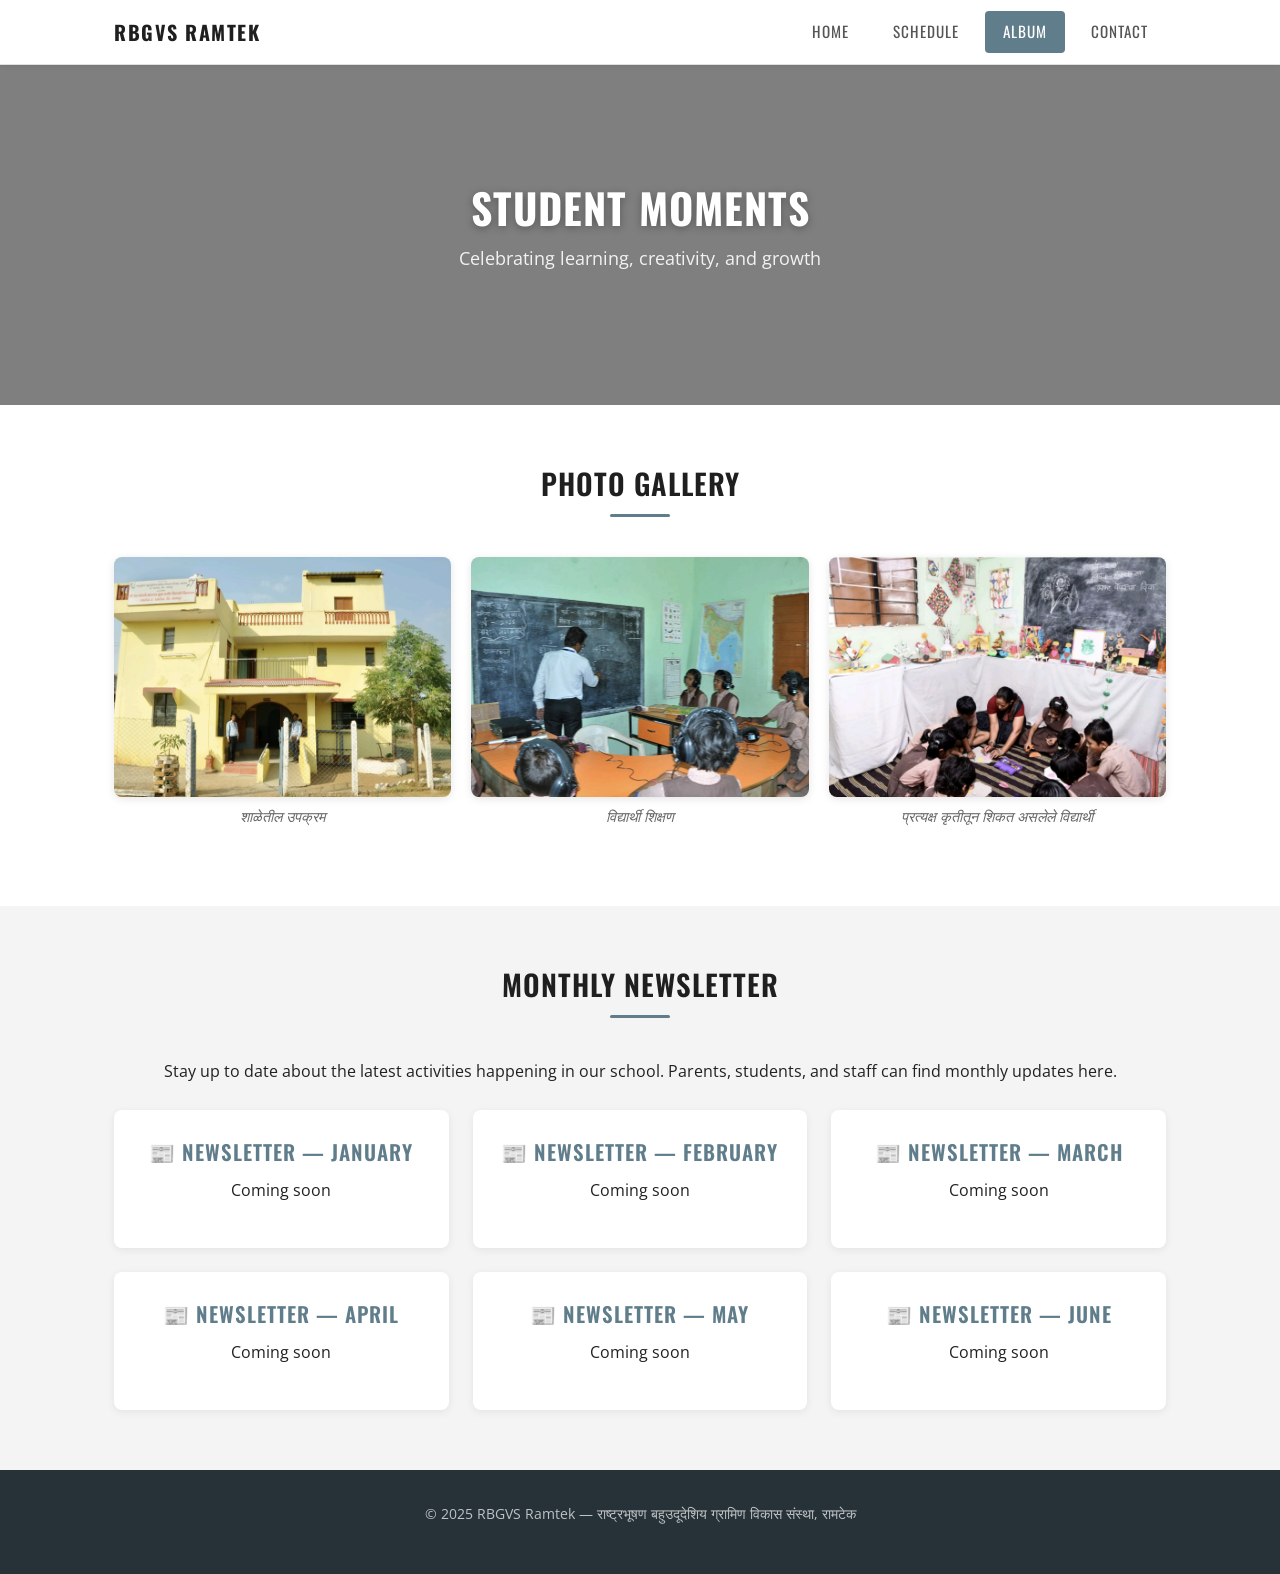
==== album.html @ 80c4b429 "init" ====
<!DOCTYPE html>
<html lang="en">
<head>
  <meta charset="UTF-8">
  <meta name="viewport" content="width=device-width, initial-scale=1.0">
  <title>RBGVS Ramtek — Album</title>
  <meta name="description" content="Student moments and photo album from RBGVS Ramtek school">
  <link rel="preconnect" href="https://fonts.googleapis.com">
  <link rel="preconnect" href="https://fonts.gstatic.com" crossorigin>
  <link href="https://fonts.googleapis.com/css2?family=Oswald:wght@400;600;700&family=Open+Sans:wght@400;600;700&display=swap" rel="stylesheet">
  <link rel="stylesheet" href="css/style.css">
</head>
<body>

  <!-- Navigation -->
  <nav class="navbar">
    <div class="container">
      <a href="index.html" class="navbar-brand">RBGVS Ramtek</a>
      <button class="nav-toggle" aria-label="Toggle navigation" onclick="document.querySelector('.nav-links').classList.toggle('open')">☰</button>
      <ul class="nav-links">
        <li><a href="index.html">Home</a></li>
        <li><a href="schedule.html">Schedule</a></li>
        <li><a href="album.html" class="active">Album</a></li>
        <li><a href="contact.html">Contact</a></li>
      </ul>
    </div>
  </nav>

  <!-- Hero Section -->
  <section class="hero" style="background-image: url('https://lh3.googleusercontent.com/sitesv/APaQ0SSe3ETGXWO1ke3KUgmhqgYfi1ZLv07xzNZyzpx0JYfcTrK26tUjvYfjaEUURpwKRrVb5ENp2_qKSdPU8v9dqMMZ8ddJejTH31KIf6jXVL8DXcw_N-OHi37tczmhamOztVNAoi3IInH9DwDbqxSggMh5UDqxHoh_G4WigrbIgXU5yEIt6nLpUqA_xNA=w16383');">
    <div class="hero-content">
      <h1>Student Moments</h1>
      <p>Celebrating learning, creativity, and growth</p>
    </div>
  </section>

  <!-- Gallery Section -->
  <section class="section">
    <div class="container">
      <h2 class="section-title">Photo Gallery</h2>
      <div class="gallery">
        <div>
          <img src="2.png" alt="School activities">
          <p class="gallery-caption">शाळेतील उपक्रम</p>
        </div>
        <div>
                    <img src="1.png" alt="Students learning">
          <p class="gallery-caption">विद्यार्थी शिक्षण</p>
        </div>
        <div>
          <img src="4.png" alt="Practical learning">
          <p class="gallery-caption">प्रत्यक्ष कृतीतून शिकत असलेले विद्यार्थी</p>
        </div>
      </div>
    </div>
  </section>

  <!-- Newsletter Section -->
  <section class="section section--grey">
    <div class="container">
      <h2 class="section-title">Monthly Newsletter</h2>
      <p class="text-center mb-3">Stay up to date about the latest activities happening in our school. Parents, students, and staff can find monthly updates here.</p>
      <div class="grid-3">
        <div class="card text-center">
          <h3>📰 Newsletter — January</h3>
          <p>Coming soon</p>
        </div>
        <div class="card text-center">
          <h3>📰 Newsletter — February</h3>
          <p>Coming soon</p>
        </div>
        <div class="card text-center">
          <h3>📰 Newsletter — March</h3>
          <p>Coming soon</p>
        </div>
        <div class="card text-center">
          <h3>📰 Newsletter — April</h3>
          <p>Coming soon</p>
        </div>
        <div class="card text-center">
          <h3>📰 Newsletter — May</h3>
          <p>Coming soon</p>
        </div>
        <div class="card text-center">
          <h3>📰 Newsletter — June</h3>
          <p>Coming soon</p>
        </div>
      </div>
    </div>
  </section>

  <!-- Footer -->
  <footer class="footer">
    <div class="container">
      <p>&copy; 2025 RBGVS Ramtek — राष्ट्रभूषण बहुउदूदेशिय ग्रामिण विकास संस्था, रामटेक</p>
    </div>
  </footer>

</body>
</html>
---- css/style.css ----
/* ========================================
   RBGVS Ramtek — Static Site Stylesheet
   Theme: Impression (Google Sites recreation)
   Fonts: Oswald + Open Sans
   Primary Color: #607D8B (Blue Grey)
   ======================================== */

/* --- Reset & Base --- */
*, *::before, *::after {
  box-sizing: border-box;
  margin: 0;
  padding: 0;
}

html {
  scroll-behavior: smooth;
}

body {
  font-family: 'Open Sans', Arial, sans-serif;
  font-size: 16px;
  line-height: 1.7;
  color: #212121;
  background-color: #fff;
}

a {
  color: #607D8B;
  text-decoration: none;
  transition: color 0.2s;
}

a:hover {
  color: #455A64;
  text-decoration: underline;
}

img {
  max-width: 100%;
  height: auto;
  display: block;
}

/* --- Typography --- */
h1, h2, h3, h4, h5 {
  font-family: 'Oswald', Arial, sans-serif;
  text-transform: uppercase;
  letter-spacing: 1px;
  color: #1F1F1F;
  line-height: 1.3;
}

h1 { font-size: 2.4rem; font-weight: 700; }
h2 { font-size: 1.8rem; font-weight: 600; margin-bottom: 1rem; }
h3 { font-size: 1.3rem; font-weight: 600; margin-bottom: 0.75rem; }

p {
  margin-bottom: 1rem;
}

/* --- Layout --- */
.container {
  max-width: 1100px;
  margin: 0 auto;
  padding: 0 24px;
}

/* --- Navigation --- */
.navbar {
  background-color: #fff;
  border-bottom: 1px solid #e0e0e0;
  position: sticky;
  top: 0;
  z-index: 100;
  box-shadow: 0 2px 4px rgba(0,0,0,0.06);
}

.navbar .container {
  display: flex;
  align-items: center;
  justify-content: space-between;
  height: 64px;
}

.navbar-brand {
  font-family: 'Oswald', Arial, sans-serif;
  font-size: 1.25rem;
  font-weight: 700;
  text-transform: uppercase;
  letter-spacing: 1.5px;
  color: #1F1F1F;
}

.navbar-brand:hover {
  color: #607D8B;
  text-decoration: none;
}

.nav-links {
  display: flex;
  list-style: none;
  gap: 8px;
}

.nav-links a {
  display: block;
  padding: 8px 18px;
  font-family: 'Oswald', Arial, sans-serif;
  font-size: 0.95rem;
  font-weight: 400;
  text-transform: uppercase;
  letter-spacing: 1px;
  color: #555;
  border-radius: 4px;
  transition: background 0.2s, color 0.2s;
}

.nav-links a:hover,
.nav-links a.active {
  background-color: #607D8B;
  color: #fff;
  text-decoration: none;
}

/* Mobile nav toggle */
.nav-toggle {
  display: none;
  background: none;
  border: none;
  font-size: 1.6rem;
  cursor: pointer;
  color: #1F1F1F;
  padding: 4px;
}

/* --- Hero Section --- */
.hero {
  position: relative;
  min-height: 340px;
  display: flex;
  align-items: center;
  justify-content: center;
  text-align: center;
  background-size: cover;
  background-position: center;
  overflow: hidden;
}

.hero::before {
  content: '';
  position: absolute;
  inset: 0;
  background: rgba(0,0,0,0.5);
}

.hero-content {
  position: relative;
  z-index: 1;
  padding: 40px 24px;
  max-width: 800px;
}

.hero h1 {
  color: #fff;
  font-size: 2.6rem;
  margin-bottom: 0.5rem;
  text-shadow: 0 2px 8px rgba(0,0,0,0.3);
}

.hero p {
  color: rgba(255,255,255,0.9);
  font-size: 1.15rem;
}

/* --- Sections --- */
.section {
  padding: 60px 0;
}

.section--grey {
  background-color: #F4F4F4;
}

.section--light {
  background-color: #F7F7F7;
}

.section-title {
  text-align: center;
  margin-bottom: 2.5rem;
  position: relative;
}

.section-title::after {
  content: '';
  display: block;
  width: 60px;
  height: 3px;
  background: #607D8B;
  margin: 12px auto 0;
  border-radius: 2px;
}

/* --- Cards / Boxes --- */
.card {
  background: #fff;
  border-radius: 8px;
  padding: 28px;
  box-shadow: 0 2px 8px rgba(0,0,0,0.07);
  transition: transform 0.2s, box-shadow 0.2s;
}

.card:hover {
  transform: translateY(-2px);
  box-shadow: 0 4px 16px rgba(0,0,0,0.1);
}

.card h3 {
  color: #607D8B;
}

/* --- Grid Layouts --- */
.grid-2 {
  display: grid;
  grid-template-columns: repeat(2, 1fr);
  gap: 24px;
}

.grid-3 {
  display: grid;
  grid-template-columns: repeat(3, 1fr);
  gap: 24px;
}

/* --- Image Gallery --- */
.gallery {
  display: grid;
  grid-template-columns: repeat(auto-fill, minmax(280px, 1fr));
  gap: 20px;
}

.gallery img {
  width: 100%;
  height: 240px;
  object-fit: cover;
  border-radius: 8px;
  box-shadow: 0 2px 8px rgba(0,0,0,0.1);
  transition: transform 0.3s;
}

.gallery img:hover {
  transform: scale(1.02);
}

.gallery-caption {
  text-align: center;
  font-size: 0.9rem;
  color: #666;
  margin-top: 8px;
  font-style: italic;
}

/* --- Table --- */
.schedule-table {
  width: 100%;
  border-collapse: collapse;
  background: #fff;
  border-radius: 8px;
  overflow: hidden;
  box-shadow: 0 2px 8px rgba(0,0,0,0.07);
}

.schedule-table thead {
  background: #607D8B;
  color: #fff;
}

.schedule-table th,
.schedule-table td {
  padding: 14px 20px;
  text-align: left;
  font-size: 0.95rem;
}

.schedule-table th {
  font-family: 'Oswald', Arial, sans-serif;
  font-weight: 600;
  text-transform: uppercase;
  letter-spacing: 1px;
  font-size: 0.9rem;
}

.schedule-table tbody tr {
  border-bottom: 1px solid #eee;
  transition: background 0.15s;
}

.schedule-table tbody tr:last-child {
  border-bottom: none;
}

.schedule-table tbody tr:hover {
  background-color: #f5f8fa;
}

/* --- Map --- */
.map-container {
  border-radius: 8px;
  overflow: hidden;
  box-shadow: 0 2px 8px rgba(0,0,0,0.1);
}

.map-container iframe {
  width: 100%;
  height: 400px;
  border: 0;
}

/* --- Contact Info --- */
.contact-info {
  display: flex;
  flex-direction: column;
  gap: 16px;
}

.contact-item {
  display: flex;
  align-items: center;
  gap: 12px;
  font-size: 1.05rem;
}

.contact-icon {
  width: 44px;
  height: 44px;
  border-radius: 50%;
  background: #607D8B;
  color: #fff;
  display: flex;
  align-items: center;
  justify-content: center;
  flex-shrink: 0;
  font-size: 1.2rem;
}

/* --- Footer --- */
.footer {
  background: #263238;
  color: rgba(255,255,255,0.7);
  text-align: center;
  padding: 32px 24px;
  font-size: 0.9rem;
}

.footer a {
  color: rgba(255,255,255,0.9);
}

.footer a:hover {
  color: #fff;
}

/* --- Utility --- */
.text-center { text-align: center; }
.mt-1 { margin-top: 8px; }
.mt-2 { margin-top: 16px; }
.mt-3 { margin-top: 24px; }
.mb-2 { margin-bottom: 16px; }
.mb-3 { margin-bottom: 24px; }

/* --- Highlight Box --- */
.highlight-box {
  background: linear-gradient(135deg, #607D8B 0%, #455A64 100%);
  color: #fff;
  padding: 32px;
  border-radius: 8px;
  text-align: center;
}

.highlight-box h2,
.highlight-box h3 {
  color: #fff;
}

/* --- List Styled --- */
.styled-list {
  list-style: none;
  padding: 0;
}

.styled-list li {
  padding: 10px 0 10px 28px;
  position: relative;
  border-bottom: 1px solid #eee;
}

.styled-list li:last-child {
  border-bottom: none;
}

.styled-list li::before {
  content: '✓';
  position: absolute;
  left: 0;
  color: #607D8B;
  font-weight: 700;
}

/* --- Responsive --- */
@media (max-width: 768px) {
  .hero { min-height: 260px; }
  .hero h1 { font-size: 1.8rem; }
  h1 { font-size: 1.8rem; }
  h2 { font-size: 1.4rem; }

  .grid-2,
  .grid-3 {
    grid-template-columns: 1fr;
  }

  .nav-links {
    display: none;
    flex-direction: column;
    position: absolute;
    top: 64px;
    left: 0;
    right: 0;
    background: #fff;
    border-bottom: 1px solid #e0e0e0;
    padding: 16px;
    box-shadow: 0 4px 8px rgba(0,0,0,0.1);
  }

  .nav-links.open {
    display: flex;
  }

  .nav-toggle {
    display: block;
  }

  .section {
    padding: 40px 0;
  }

  .schedule-table th,
  .schedule-table td {
    padding: 10px 12px;
    font-size: 0.85rem;
  }
}
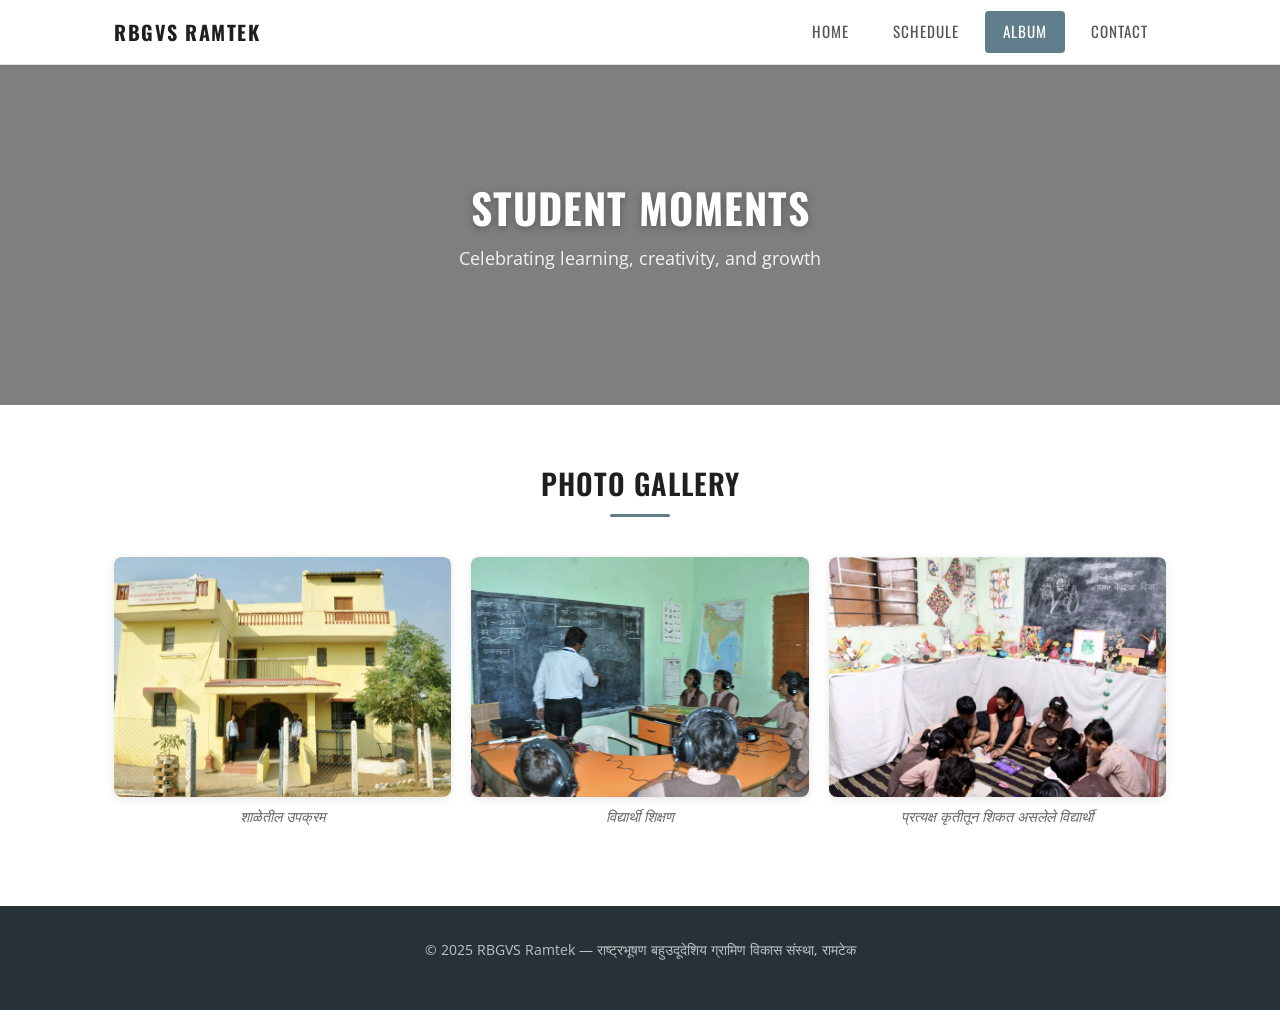
==== commit 80d99e16: "refactor: Comment out newsletter and daily schedule sections in HTML files" ====
--- a/album.html
+++ b/album.html
@@ -1,5 +1,6 @@
 <!DOCTYPE html>
 <html lang="en">
+
 <head>
   <meta charset="UTF-8">
   <meta name="viewport" content="width=device-width, initial-scale=1.0">
@@ -7,16 +8,21 @@
   <meta name="description" content="Student moments and photo album from RBGVS Ramtek school">
   <link rel="preconnect" href="https://fonts.googleapis.com">
   <link rel="preconnect" href="https://fonts.gstatic.com" crossorigin>
-  <link href="https://fonts.googleapis.com/css2?family=Oswald:wght@400;600;700&family=Open+Sans:wght@400;600;700&display=swap" rel="stylesheet">
+  <link
+    href="https://fonts.googleapis.com/css2?family=Oswald:wght@400;600;700&family=Open+Sans:wght@400;600;700&display=swap"
+    rel="stylesheet">
+  <link rel="icon" type="image/png" href="2.png">
   <link rel="stylesheet" href="css/style.css">
 </head>
+
 <body>
 
   <!-- Navigation -->
   <nav class="navbar">
     <div class="container">
       <a href="index.html" class="navbar-brand">RBGVS Ramtek</a>
-      <button class="nav-toggle" aria-label="Toggle navigation" onclick="document.querySelector('.nav-links').classList.toggle('open')">☰</button>
+      <button class="nav-toggle" aria-label="Toggle navigation"
+        onclick="document.querySelector('.nav-links').classList.toggle('open')">☰</button>
       <ul class="nav-links">
         <li><a href="index.html">Home</a></li>
         <li><a href="schedule.html">Schedule</a></li>
@@ -27,7 +33,8 @@
   </nav>
 
   <!-- Hero Section -->
-  <section class="hero" style="background-image: url('https://lh3.googleusercontent.com/sitesv/APaQ0SSe3ETGXWO1ke3KUgmhqgYfi1ZLv07xzNZyzpx0JYfcTrK26tUjvYfjaEUURpwKRrVb5ENp2_qKSdPU8v9dqMMZ8ddJejTH31KIf6jXVL8DXcw_N-OHi37tczmhamOztVNAoi3IInH9DwDbqxSggMh5UDqxHoh_G4WigrbIgXU5yEIt6nLpUqA_xNA=w16383');">
+  <section class="hero"
+    style="background-image: url('https://lh3.googleusercontent.com/sitesv/APaQ0SSe3ETGXWO1ke3KUgmhqgYfi1ZLv07xzNZyzpx0JYfcTrK26tUjvYfjaEUURpwKRrVb5ENp2_qKSdPU8v9dqMMZ8ddJejTH31KIf6jXVL8DXcw_N-OHi37tczmhamOztVNAoi3IInH9DwDbqxSggMh5UDqxHoh_G4WigrbIgXU5yEIt6nLpUqA_xNA=w16383');">
     <div class="hero-content">
       <h1>Student Moments</h1>
       <p>Celebrating learning, creativity, and growth</p>
@@ -44,7 +51,7 @@
           <p class="gallery-caption">शाळेतील उपक्रम</p>
         </div>
         <div>
-                    <img src="1.png" alt="Students learning">
+          <img src="1.png" alt="Students learning">
           <p class="gallery-caption">विद्यार्थी शिक्षण</p>
         </div>
         <div>
@@ -56,10 +63,11 @@
   </section>
 
   <!-- Newsletter Section -->
-  <section class="section section--grey">
+  <!-- <section class="section section--grey">
     <div class="container">
       <h2 class="section-title">Monthly Newsletter</h2>
-      <p class="text-center mb-3">Stay up to date about the latest activities happening in our school. Parents, students, and staff can find monthly updates here.</p>
+      <p class="text-center mb-3">Stay up to date about the latest activities happening in our school. Parents,
+        students, and staff can find monthly updates here.</p>
       <div class="grid-3">
         <div class="card text-center">
           <h3>📰 Newsletter — January</h3>
@@ -87,7 +95,7 @@
         </div>
       </div>
     </div>
-  </section>
+  </section> -->
 
   <!-- Footer -->
   <footer class="footer">
@@ -97,4 +105,5 @@
   </footer>
 
 </body>
-</html>
+
+</html>
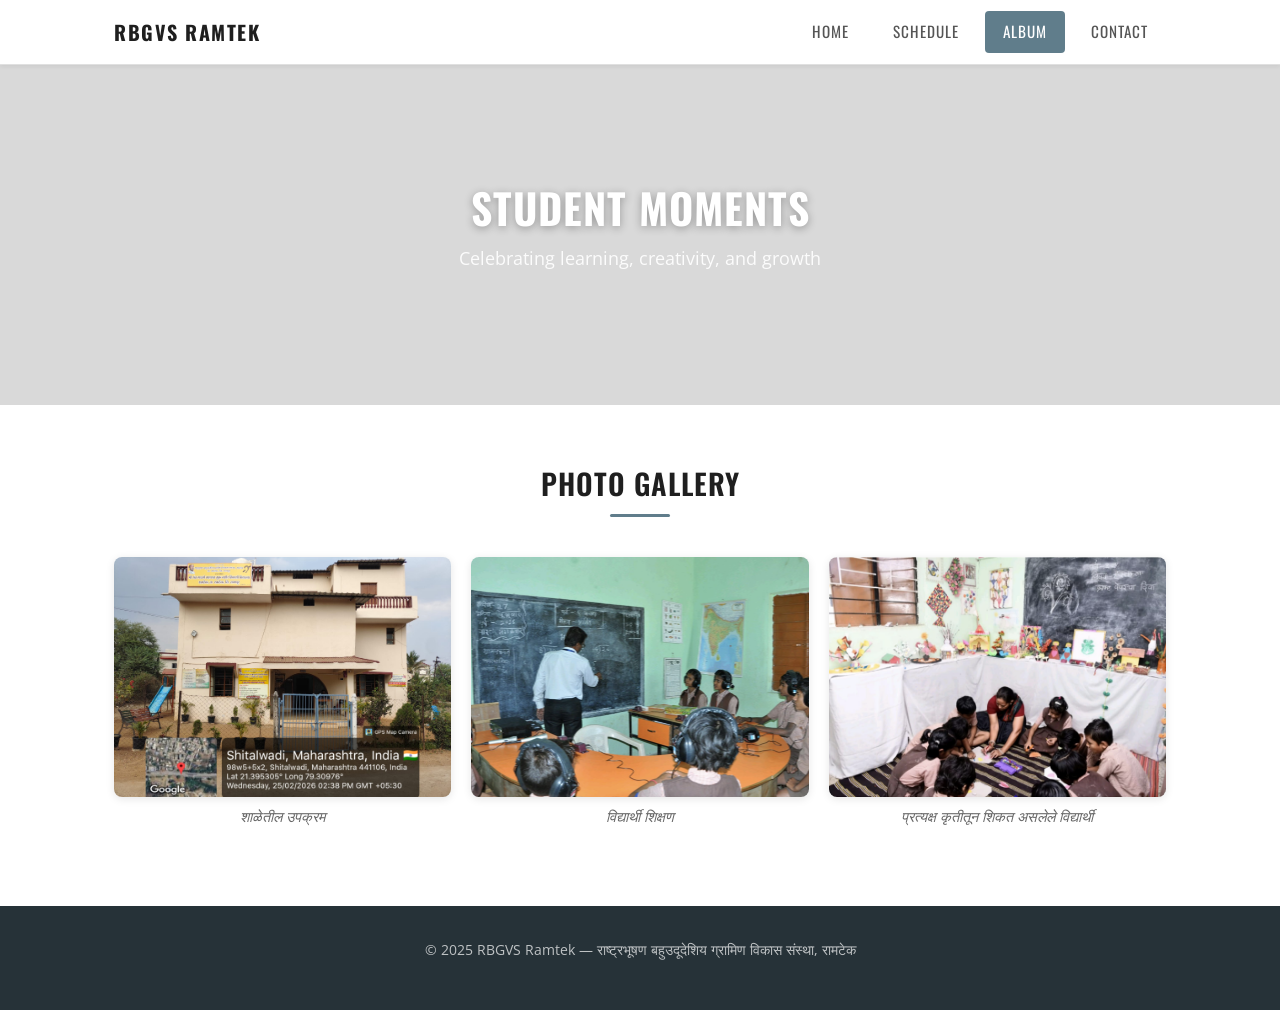
==== commit 57cca3a4: "Refactor code structure for improved readability and maintainability" ====
--- a/album.html
+++ b/album.html
@@ -11,7 +11,7 @@
   <link
     href="https://fonts.googleapis.com/css2?family=Oswald:wght@400;600;700&family=Open+Sans:wght@400;600;700&display=swap"
     rel="stylesheet">
-  <link rel="icon" type="image/png" href="2.png">
+  <link rel="icon" type="image/png" href="main.png">
   <link rel="stylesheet" href="css/style.css">
 </head>
 
@@ -47,7 +47,7 @@
       <h2 class="section-title">Photo Gallery</h2>
       <div class="gallery">
         <div>
-          <img src="2.png" alt="School activities">
+          <img src="main.png" alt="School activities">
           <p class="gallery-caption">शाळेतील उपक्रम</p>
         </div>
         <div>
--- a/css/style.css
+++ b/css/style.css
@@ -150,7 +150,7 @@
   content: '';
   position: absolute;
   inset: 0;
-  background: rgba(0,0,0,0.5);
+  background: rgba(0,0,0,0.15);
 }
 
 .hero-content {
